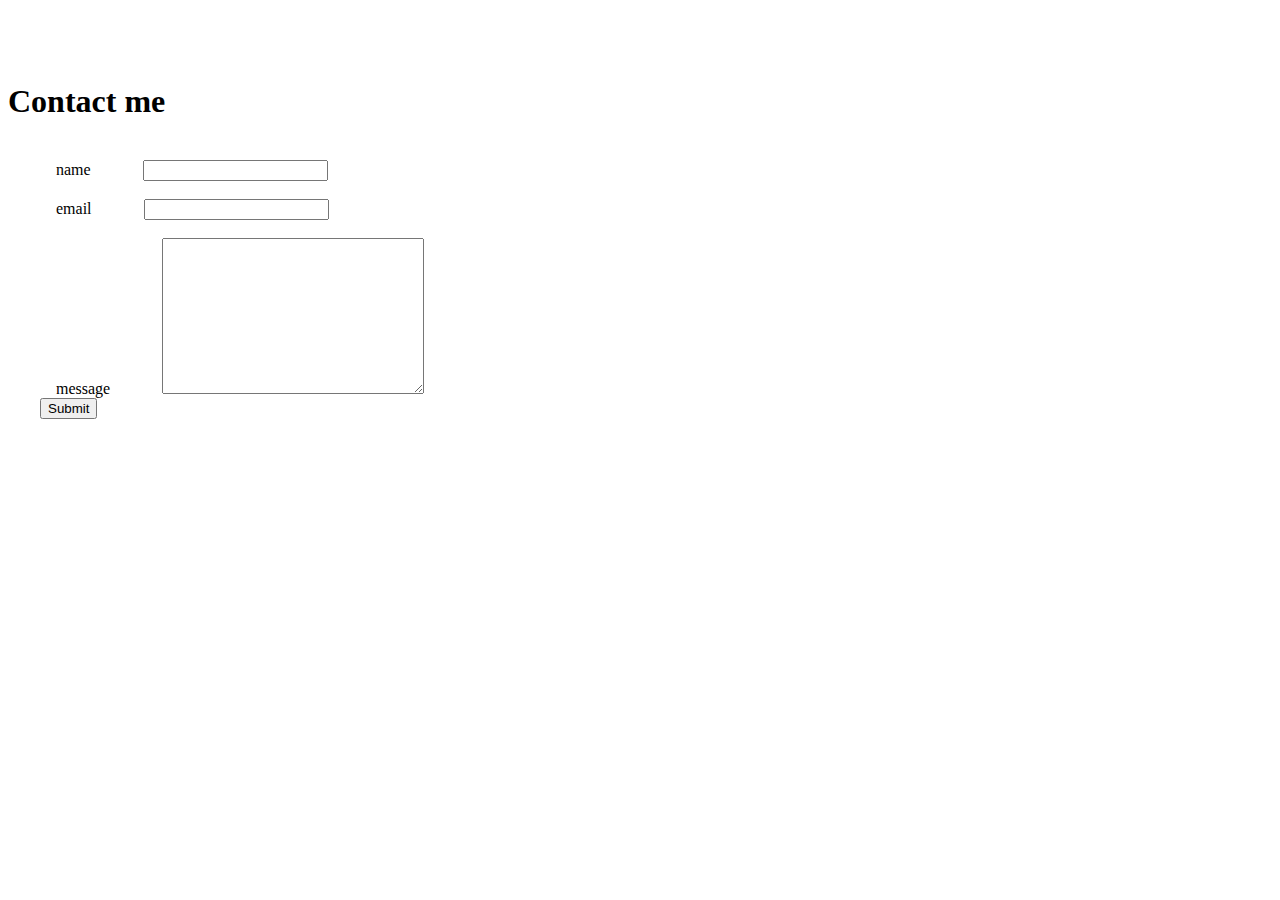
==== index.html @ a038552a "create files html & css" ====
<!DOCTYPE html>
<html lang="en">
<head>
    <meta charset="UTF-8">
    <meta http-equiv="X-UA-Compatible" content="IE=edge">
    <meta name="viewport" content="width=device-width, initial-scale=1.0">
    <link rel="stylesheet" href="style.css">
    <title>Sass</title>
</head>
<body>
    <body>
          <main class="container">
              <form class="form">
                <h1 class="form__heading">Contact me</h1>
                <div class="form__field">
                    <label for="contact-name">name</label>
                    <input type="text" name="contact-name" id="contact-name">
                </div>
                <div class="form__field">
                    <label for="contact-email">email</label>
                    <input type="email" name="contact-email" id="contact-email">
                </div>
                <div class="form__field">
                    <label for="mssg">message</label>
                    <textarea name="mssg" id="mssg" cols="30" rows="10"></textarea>
                </div>
                <button class="btn btn--full-width">Submit</button>
              </form>
          </main>
        </body>
</body>
</html>
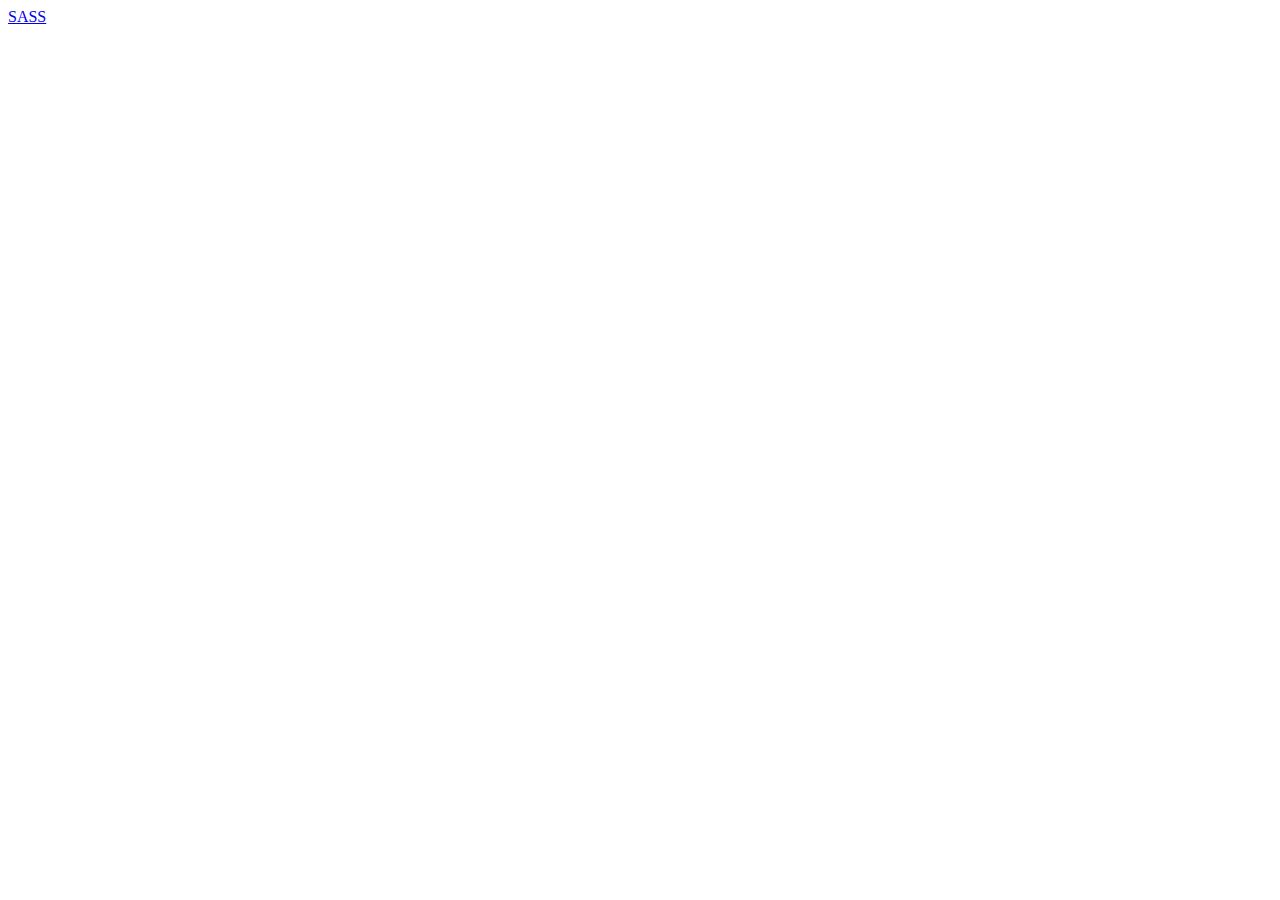
==== commit b7346eaf: "start tuto" ====
--- a/index.html
+++ b/index.html
@@ -4,29 +4,12 @@
     <meta charset="UTF-8">
     <meta http-equiv="X-UA-Compatible" content="IE=edge">
     <meta name="viewport" content="width=device-width, initial-scale=1.0">
-    <link rel="stylesheet" href="style.css">
+    <link rel="stylesheet" href="assets/styles.css">
     <title>Sass</title>
 </head>
 <body>
-    <body>
-          <main class="container">
-              <form class="form">
-                <h1 class="form__heading">Contact me</h1>
-                <div class="form__field">
-                    <label for="contact-name">name</label>
-                    <input type="text" name="contact-name" id="contact-name">
-                </div>
-                <div class="form__field">
-                    <label for="contact-email">email</label>
-                    <input type="email" name="contact-email" id="contact-email">
-                </div>
-                <div class="form__field">
-                    <label for="mssg">message</label>
-                    <textarea name="mssg" id="mssg" cols="30" rows="10"></textarea>
-                </div>
-                <button class="btn btn--full-width">Submit</button>
-              </form>
-          </main>
-        </body>
+    <nav class="navbar">
+        <a href="/" class="navbar__logo">SASS</a>
+    </nav>
 </body>
 </html>--- a/assets/styles.css
+++ b/assets/styles.css
@@ -0,0 +1,4 @@
+h1 {
+  color: red;
+}
+/*# sourceMappingURL=styles.css.map */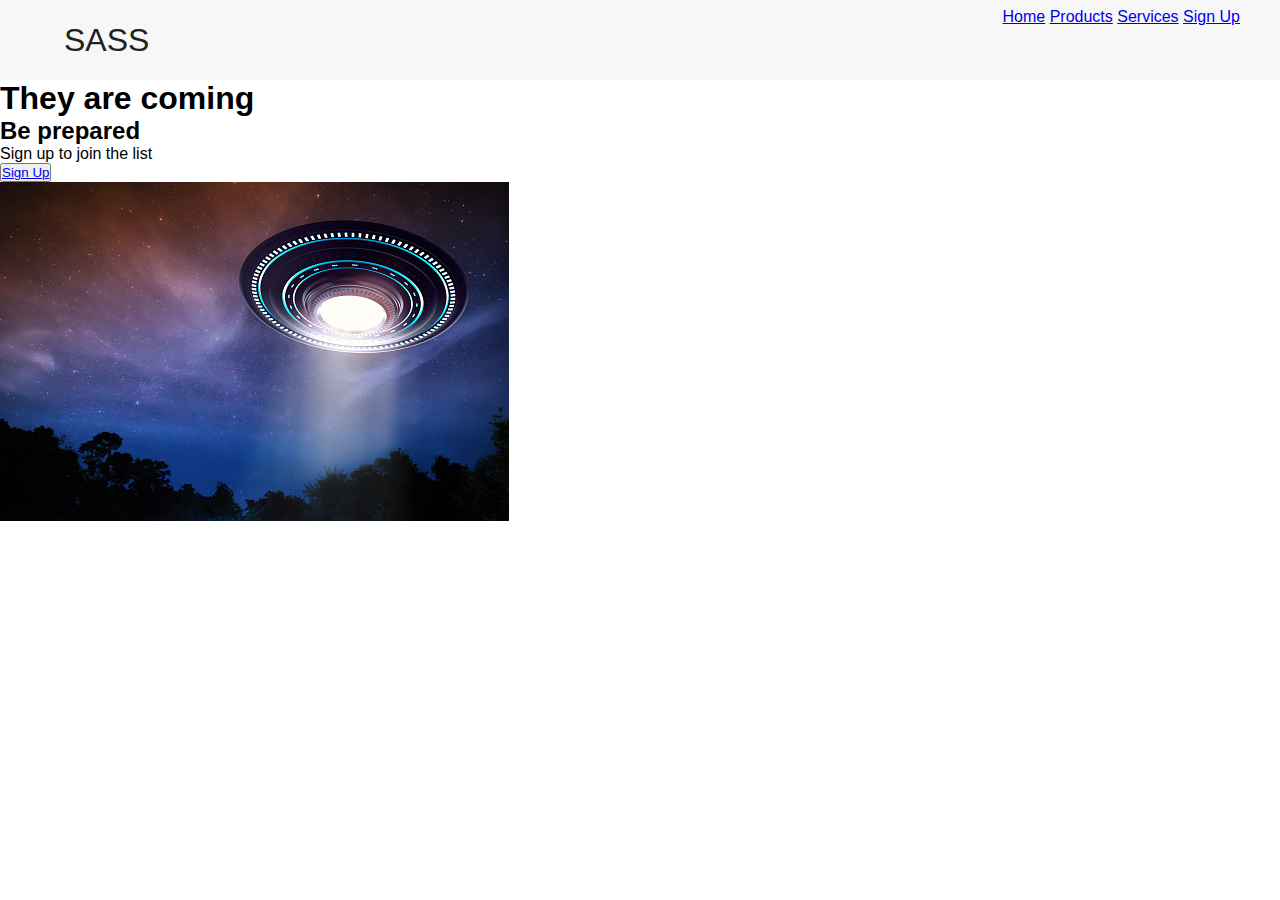
==== commit 3d039c64: "menu icon" ====
--- a/index.html
+++ b/index.html
@@ -10,6 +10,34 @@
 <body>
     <nav class="navbar">
         <a href="/" class="navbar__logo">SASS</a>
+        <div class="navbar__bars">
+            <!--<i class="fa-solid fa-bars"></i>-->
+            <img src="assets/images/menu.png" alt="hamburger menu icon">
+        </div>
+        <div class="navbar__menu">
+            <a href="/" class="navbar__menu--links">Home</a>
+            <a href="/" class="navbar__menu--links">Products</a>
+            <a href="/" class="navbar__menu--links">Services</a>
+            <a href="/" class="navbar__menu--links" id="button">Sign Up</a>
+        </div>
     </nav>
+
+    <div class="hero">
+        <div class="hero__container">
+            <div class="hero__container--left">
+                <h1>They are coming</h1>
+                <h2>Be prepared</h2>
+                <p>Sign up to join the list</p>
+                <button class="hero__container--btn">
+                    <a href="#">Sign Up</a>
+                </button>
+            </div>
+            <div class="hero__container--right">
+                <img src="assets/images/ufo1.jpg" alt="picture of an alien" class="hero__container--img">
+            </div>
+        </div>
+    </div>
+
+
 </body>
 </html>--- a/assets/styles.css
+++ b/assets/styles.css
@@ -1,4 +1,54 @@
-h1 {
-  color: red;
+.navbar__logo {
+  display: -webkit-box;
+  display: -ms-flexbox;
+  display: flex;
+  -webkit-box-align: center;
+      -ms-flex-align: center;
+          align-items: center;
+}
+
+.navbar {
+  background: #f7f7f7;
+  height: 80px;
+  display: -webkit-box;
+  display: -ms-flexbox;
+  display: flex;
+  -webkit-box-pack: justify;
+      -ms-flex-pack: justify;
+          justify-content: space-between;
+  padding: 0.5rem calc((100vw - 1200px) /2);
+  z-index: 10;
+  position: relative;
+}
+
+.navbar__logo {
+  color: #222121;
+  cursor: pointer;
+  text-decoration: none;
+  font-size: 2rem;
+  margin-left: 24px;
+}
+
+.navbar__bars {
+  opacity: 0;
+}
+
+@media screen and (max-width: 768px) {
+  .navbar__bars {
+    color: #222121;
+    opacity: 1;
+    position: absolute;
+    top: 22px;
+    right: 20px;
+    font-size: 1rem;
+  }
+}
+
+* {
+  -webkit-box-sizing: border-box;
+          box-sizing: border-box;
+  margin: 0;
+  padding: 0;
+  font-family: 'Kumbh Sans', sans-serif;
 }
 /*# sourceMappingURL=styles.css.map */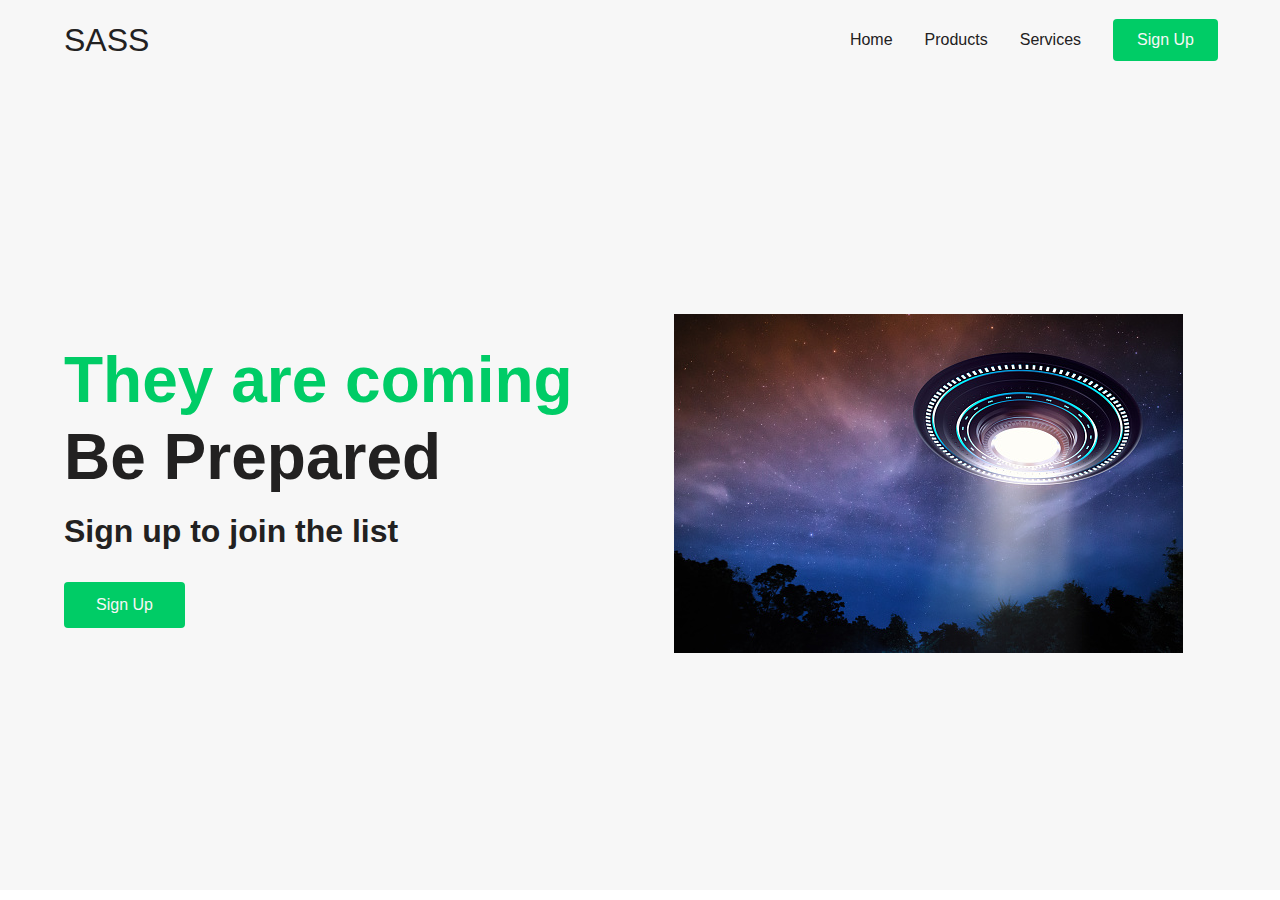
==== commit ca086453: "sass tuto ok" ====
--- a/index.html
+++ b/index.html
@@ -26,7 +26,7 @@
         <div class="hero__container">
             <div class="hero__container--left">
                 <h1>They are coming</h1>
-                <h2>Be prepared</h2>
+                <h2>Be Prepared</h2>
                 <p>Sign up to join the list</p>
                 <button class="hero__container--btn">
                     <a href="#">Sign Up</a>
--- a/assets/styles.css
+++ b/assets/styles.css
@@ -1,4 +1,4 @@
-.navbar__logo {
+.navbar__logo, .navbar__menu, .navbar__menu--links {
   display: -webkit-box;
   display: -ms-flexbox;
   display: flex;
@@ -40,8 +40,51 @@
     position: absolute;
     top: 22px;
     right: 20px;
-    font-size: 1rem;
-  }
+    font-size: 2rem;
+  }
+}
+
+.navbar__menu {
+  list-style: none;
+  text-align: center;
+  margin-right: 22px;
+}
+
+@media screen and (max-width: 768px) {
+  .navbar__menu {
+    display: none;
+  }
+}
+
+.navbar__menu--links {
+  color: #222121;
+  -webkit-box-pack: center;
+      -ms-flex-pack: center;
+          justify-content: center;
+  text-decoration: none;
+  padding: 0 1rem;
+}
+
+.navbar__menu--links:hover {
+  color: #00cc66;
+  -webkit-transition: all 0.3s ease;
+  transition: all 0.3s ease;
+}
+
+.navbar__menu #button {
+  padding: 12px 24px;
+  border: none;
+  outline: none;
+  border-radius: 4px;
+  background: #00cc66;
+  margin-left: 16px;
+  color: #f7f7f7;
+}
+
+.navbar__menu #button:hover {
+  background: #fb4b4e;
+  -webkit-transition: all 0.3s ease;
+  transition: all 0.3s ease;
 }
 
 * {
@@ -51,4 +94,134 @@
   padding: 0;
   font-family: 'Kumbh Sans', sans-serif;
 }
+
+.hero {
+  background-color: #f7f7f7;
+}
+
+.hero__container {
+  display: -ms-grid;
+  display: grid;
+  -ms-grid-columns: 1fr 1fr;
+      grid-template-columns: 1fr 1fr;
+  -webkit-box-align: center;
+      -ms-flex-align: center;
+          align-items: center;
+  justify-items: center;
+  margin: 0 auto;
+  height: 90vh;
+  z-index: 1;
+  width: 100%;
+  max-width: 1200px;
+  padding-right: 24px;
+  padding-left: 24px;
+}
+
+@media screen and (max-width: 768px) {
+  .hero__container {
+    -ms-grid-columns: 1fr;
+        grid-template-columns: 1fr;
+    height: 100%;
+  }
+}
+
+.hero__container--left {
+  width: 100%;
+  line-height: 1.2;
+}
+
+@media screen and (max-width: 768px) {
+  .hero__container--left {
+    padding: 5rem 0;
+  }
+}
+
+@media screen and (max-width: 280px) {
+  .hero__container--left {
+    line-height: 1.5;
+  }
+}
+
+.hero__container--left h1 {
+  font-size: 4rem;
+  color: #00cc66;
+}
+
+@media screen and (max-width: 280px) {
+  .hero__container--left h1 {
+    font-size: 1.5rem;
+  }
+}
+
+.hero__container--left h2 {
+  font-size: 4rem;
+  color: #222121;
+}
+
+@media screen and (max-width: 280px) {
+  .hero__container--left h2 {
+    font-size: 2rem;
+  }
+}
+
+.hero__container--left p {
+  font-size: 2rem;
+  color: #222121;
+  margin-top: 1rem;
+  font-weight: 700;
+}
+
+@media screen and (max-width: 280px) {
+  .hero__container--left p {
+    font-size: 1.5rem;
+  }
+}
+
+.hero__container--btn {
+  font-size: 1rem;
+  background-color: #00cc66;
+  padding: 14px 32px;
+  border: none;
+  border-radius: 4px;
+  color: #f7f7f7;
+  margin-top: 2rem;
+  cursor: pointer;
+  position: relative;
+  -webkit-transition: all 0.3s;
+  transition: all 0.3s;
+  outline: none;
+}
+
+.hero__container--btn a {
+  position: relative;
+  z-index: 2;
+  color: #f7f7f7;
+  text-decoration: none;
+}
+
+.hero__container--btn:after {
+  position: absolute;
+  content: '';
+  top: 0;
+  left: 0;
+  width: 0;
+  height: 100%;
+  background: #fb4b4e;
+  -webkit-transition: all 0.3s;
+  transition: all 0.3s;
+  border-radius: 4px;
+}
+
+.hero__container--btn:hover:after {
+  width: 100%;
+}
+
+.hero__container--right {
+  text-align: center;
+}
+
+.hero__container--img {
+  height: 100%;
+  width: 100%;
+}
 /*# sourceMappingURL=styles.css.map */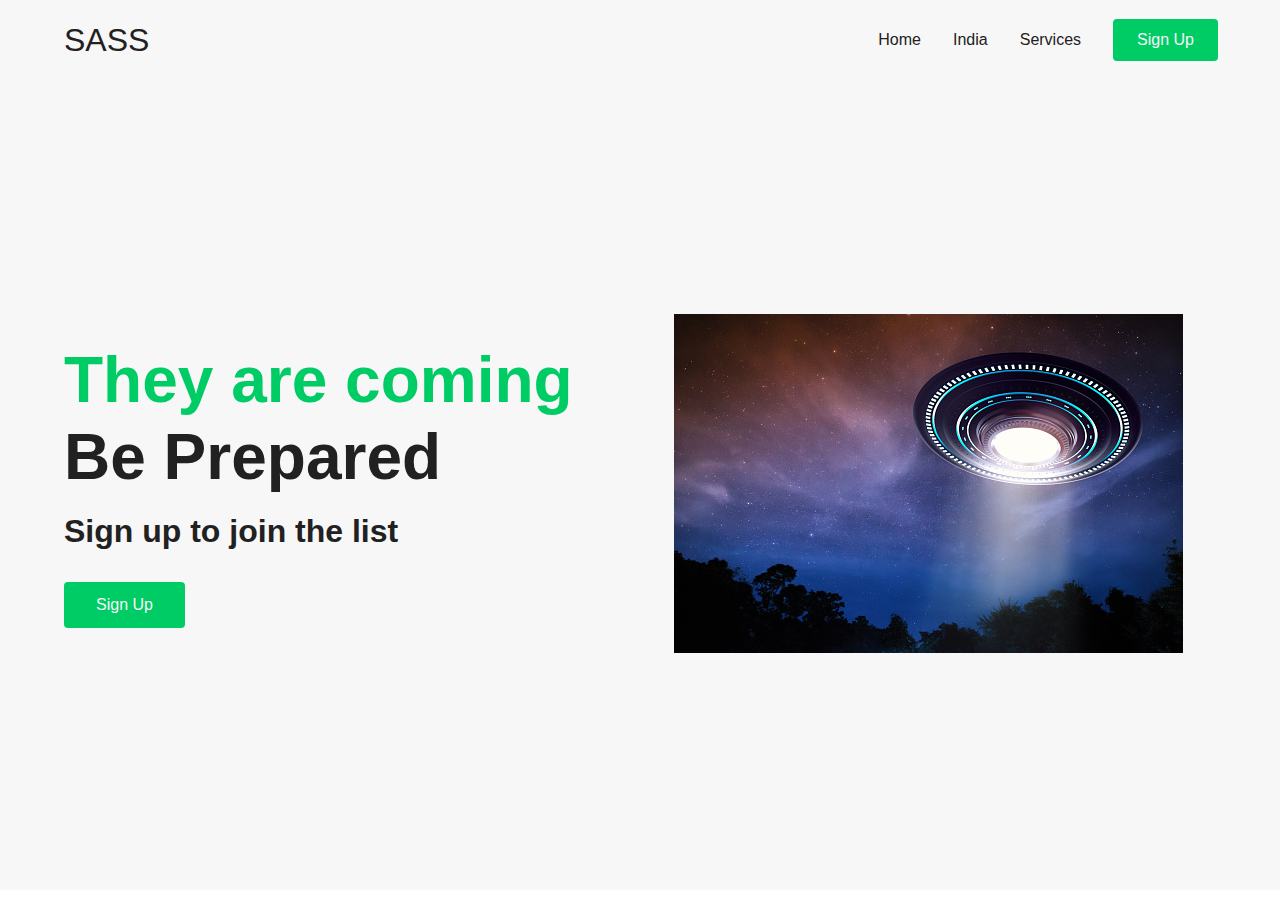
==== commit b6497be0: "stage 1 animation" ====
--- a/index.html
+++ b/index.html
@@ -11,12 +11,11 @@
     <nav class="navbar">
         <a href="/" class="navbar__logo">SASS</a>
         <div class="navbar__bars">
-            <!--<i class="fa-solid fa-bars"></i>-->
             <img src="assets/images/menu.png" alt="hamburger menu icon">
         </div>
         <div class="navbar__menu">
             <a href="/" class="navbar__menu--links">Home</a>
-            <a href="/" class="navbar__menu--links">Products</a>
+            <a href="india.html" class="navbar__menu--links">India</a>
             <a href="/" class="navbar__menu--links">Services</a>
             <a href="/" class="navbar__menu--links" id="button">Sign Up</a>
         </div>
--- a/assets/styles.css
+++ b/assets/styles.css
@@ -224,4 +224,52 @@
   height: 100%;
   width: 100%;
 }
+
+.india h1 {
+  text-align: center;
+  margin-top: 50px;
+}
+
+.card {
+  margin: 100px auto;
+  /*box-shadow: 0 4px 8px rgba(0,0,0,0.2);
+    transition: 0.3s;*/
+  width: 40%;
+  height: 60%;
+  cursor: pointer;
+  border: 1px black solid;
+  /*&:hover {
+        box-shadow: 0 8px 16px 0 rgba(0,0,0,0.2);
+      }*/
+}
+
+.card__container {
+  /*margin: auto;*/
+  width: 50%;
+  padding: 40px;
+}
+
+.card__container h2 {
+  font-size: 3em;
+  margin-left: 20px;
+}
+
+.card__container h3 {
+  font-size: 1.5em;
+  margin-left: 20px;
+  color: #fb4b4e;
+  padding: 15px 0;
+}
+
+.card__container p {
+  display: none;
+}
+
+.card .footer {
+  margin-left: 20px;
+}
+
+.card .card-figure img {
+  max-width: 100%;
+}
 /*# sourceMappingURL=styles.css.map */